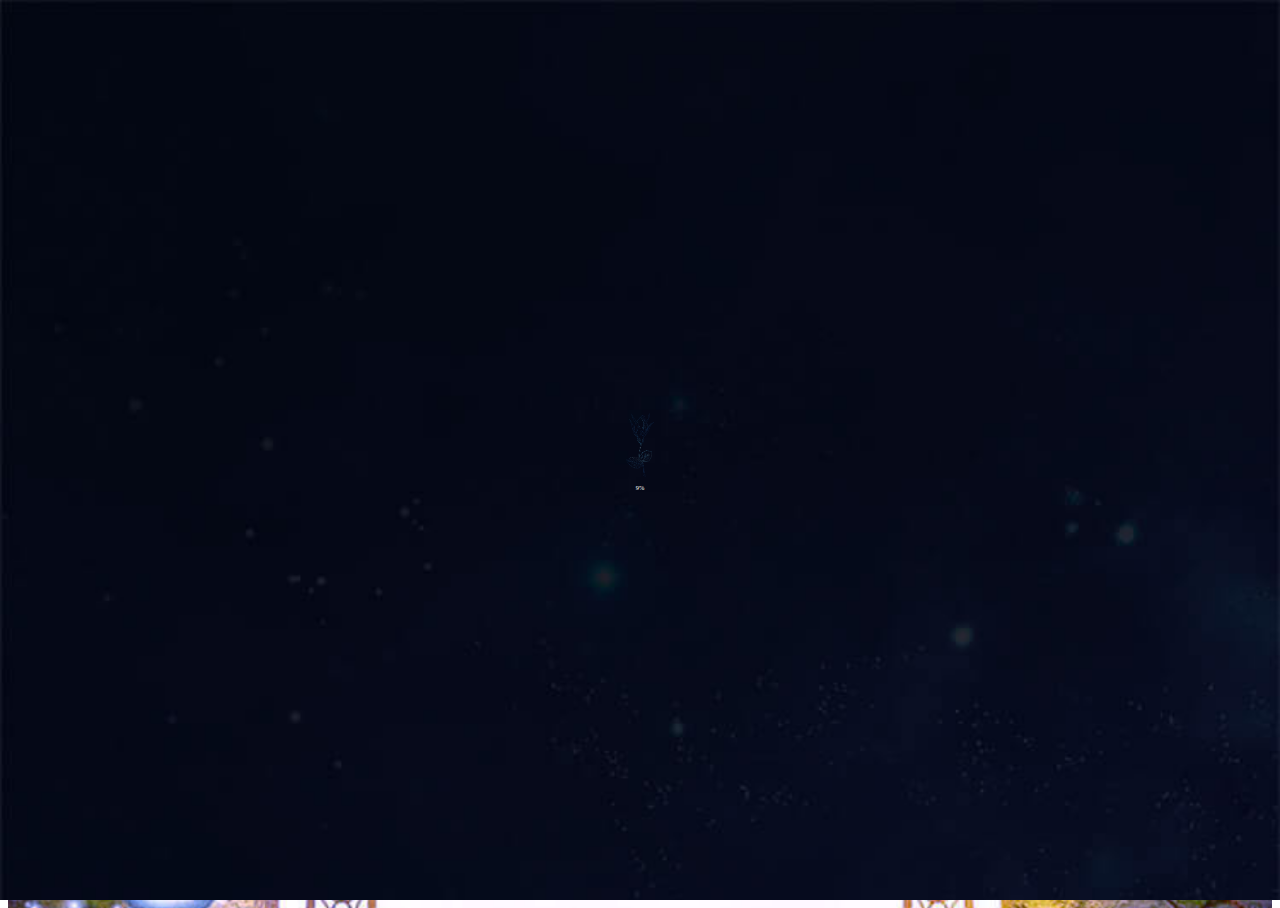
==== xinruzhijia.html @ a77de5a3 "xinruzhijia" ====
﻿<!DOCTYPE html>
<html lang="zh-cmn-Hans">
<head>
    <meta http-equiv="Content-Type" content="text/html; charset=utf-8" />
    <meta content="telephone=no,email=no" name="format-detection" />
    <meta name="apple-mobile-web-app-capable" content="yes" />
    <link rel='dns-prefetch' href='http//comp.changba.com' />
    <link href="http://cdn-comp.changbaimg.com/css/mobile_common.min.css" rel="stylesheet" />
    <script>window.devicePixelRatio = 1;</script>
    <script src="http://cdn-comp.changbaimg.com/js/flexible.min.js"></script>
    <meta name="apple-mobile-web-app-title" content="新汝之家" />
    <meta name="Keywords" content="新汝之家" />
    <meta name="description" content="想知道每朵蓝玫瑰背后的秘密吗？请关注新汝之家微信平台" />
    <link rel="stylesheet" href="assets/css/xinruzhijia.css" />
    <title>蓝玫瑰背后的秘密-答案就在新汝之家</title>
</head>
<body>
    <div class="start">
        <div class="loading-container">
            <img src="assets/images/loading.png" class="loading" id="loadingImg" alt="" />
            <p id="process">3%</p>
        </div>        
    </div>
    <div class="page page1">
        <div class="left-branch">
            <img src="assets/images/left_root.png" class="left-root-branch animated" data-animation="fallingdown1" alt="" />
            <img src="assets/images/left_top.png" class="left-top-branch animated" data-animation="fallingdown2" alt="" />
            <img src="assets/images/left_right.png" class="left-right-branch animated" data-animation="fallingdown1" alt="" />
            <img src="assets/images/left_middle.png" class="left-middle-branch animated" data-animation="fallingdown1" alt="" />
            <img src="assets/images/left_bottom.png" class="left-bottom-branch animated" data-animation="fallingdown" alt="" />
        </div>
        <div class="right-branch">
            <img src="assets/images/right_root.png" class="right-root-branch animated" data-animation="fallingdown6" alt="" />
            <img src="assets/images/right_top.png" class="right-top-branch animated" data-animation="fallingdown7" alt="" />
            <img src="assets/images/right_left.png" class="right-left-branch animated" data-animation="fallingdown6" alt="" />
            <img src="assets/images/right_middle.png" class="right-middle-branch animated" data-animation="fallingdown5" alt="" />
            <img src="assets/images/right_bottom.png" class="right-bottom-branch animated" data-animation="fallingdown5" alt="" />
        </div>
        <div class="tip branchTip"><span class="tip-msg">点击树枝，斩断荆棘</span><span class="tip-circle animated infinite tiping"></span></div>
        <!--<span class="left-branch animated" data-animation="slideOutLeft"></span>
        <span class="right-branch animated" data-animation="slideOutRight"></span>-->
        <div class="door">
            <div class="left-door"></div>
            <div class="right-door"></div>
        </div>
        <img src="assets/images/light.png" class="light animated" alt="" />
    </div>
    <div class="page page2">
        
        <div class="sky-wrapper" id="skyWrapper">
            <div id="test" style="position: absolute; z-index: 100; text-align: center; width: 100%; color: #fff; font-size: 0.5rem;"></div>
        </div>
        <div class="garden">
            <img src="assets/images/roses.png" class="roses" alt="" />
            <img src="assets/images/phone.png" class="phone animated infinite" alt="" />
        </div>        
    </div>
    <canvas id="fogCanvas"></canvas>
    <div class="tip" id="fogTip"><span class="tip-msg">涂抹屏幕，拔开迷雾</span><span class="tip-circle animated infinite tiping"></span></div>
    <div style="display: none;">
        <img src="assets/images/sky.jpg" />
        <img src="assets/images/rose9.png" />
        <img src="assets/images/rose1.png" />
        <img src="assets/images/rose2.png" />
        <img src="assets/images/rose3.png" />
        <img src="assets/images/rose4.png" />
        <img src="assets/images/rose5.png" />
        <img src="assets/images/rose6.png" />
        <img src="assets/images/rose7.png" />
        <img src="assets/images/rose8.png" />
    </div>
    <script>
        (function () {
            var loadingImg = document.getElementById('loadingImg'), hasLoaded = false, startNum = 3, process = document.getElementById('process');
            var intervalId = window.setInterval(function () {
                startNum += 6;
                if (startNum > 100) {
                    startNum = 100;
                }
                process.innerHTML = startNum + '%';
                if (hasLoaded && startNum >= 100) {
                    clearInterval(intervalId);
                    document.getElementsByClassName('start')[0].classList.add('fog-hide');
                    setTimeout(function () {
                        document.getElementsByClassName('start')[0].style.display = 'none';
                    }, 2000);
                }
            }, 500);
            window.onload = function () {
                hasLoaded = true;
                if (startNum <= 50) {
                    return;
                }
                clearInterval(intervalId);
                process.innerHTML = '100%';
                document.getElementsByClassName('start')[0].classList.add('fog-hide');
                setTimeout(function () {
                    document.getElementsByClassName('start')[0].style.display = 'none';
                }, 2000);
            };
        })();
    </script>
    <script src="assets/js/min.js"></script>
    <script src="assets/js/three.min.js"></script>
    <script src="assets/js/deviceorientation.js"></script>
    <script src="assets/js/xinruzhijia.js"></script>
    <script>
        window.onerror = function (a, b, c) {
            //alert(a + ' ' + b + ' ' + c);
        };
    </script>
</body>
</html>
---- assets/css/xinruzhijia.css ----
﻿html, body {
    height: 100%;
    overflow: hidden;
    cursor: pointer;
}

.start {
    position: absolute;
    left: 0;
    top: 0;
    width: 100%;
    height: 100%;
    background-image: url(../images/start.jpg);
    background-size: cover;
    z-index: 200;
}
.loading-container {
    position: absolute;
    height: 4.6rem;
    top: 0;
    bottom: 0;
    left: 0;
    right: 0;
    margin: auto;
    text-align: center;
}
.loading {    
    width: 1.8rem;
    height: 3.973442288rem;   
    opacity: 0.3;
    -webkit-transition: all 0.4s;
    transition: all 0.4s;
    vertical-align: top;
    -webkit-animation: loading linear 3s alternate infinite;
    animation: loading linear 3s alternate infinite;
}
@-webkit-keyframes loading {
    0% {
        opacity: 0.3;
    }
    100% {
        opacity: 1;
    }
}
@keyframes loading {
    0% {
        opacity: 0.3;
    }
    100% {
        opacity: 1;
    }
}

#process {
    line-height: 0.6rem;
    font-size: 0.4rem;
    text-align: center;
    color: #fff;
}
.animated {
    -webkit-animation-duration: 1s;
    animation-duration: 1s;
    -webkit-animation-fill-mode: both;
    animation-fill-mode: both;
}

.animated.infinite {
    -webkit-animation-iteration-count: infinite;
    animation-iteration-count: infinite;
}

.page {
    height: 100%;
}
.page1 {
    background-image: url(../images/page1.jpg), url(../images/page1_bg.jpg);
    background-size: 100% auto;
    background-position: top left, bottom left;
    background-repeat: no-repeat, repeat;
}

.page2 {
    display: none;
    position: absolute;
    top: 0;
    left: 0;
    width: 100%;
    height: 200%;
    opacity: 0;
    z-index: 3;
    -webkit-filter: blur(0.5rem);
    filter: blur(0.5rem);
    -webkit-transform: translateY(-50%);
    transform: translateY(-50%);
    overflow: hidden;
}

.page1-open {
    -webkit-transition: none;
    transition: none;
    -webkit-animation-name: page1hide;
    animation-name: page1hide;
    -webkit-animation-duration: 4s;
    animation-duration: 4s;
    -webkit-animation-timing-function: ease-in-out;
    animation-timing-function: ease-in-out;
}

@-webkit-keyframes page1hide {
    from {
        opacity: 1;
        -webkit-filter: brightness(1);
        filter: brightness(1);
    }
    15% {
        opacity: 1;
        -webkit-filter: brightness(1.1);
        filter: brightness(1.1);
        -webkit-transform: scale3d(1,1,1);
        transform: scale3d(1,1,1);
    }
    to {
        opacity: 0;
        -webkit-transform: scale3d(3, 3, 3);
        transform: scale3d(3, 3, 3);
        -webkit-filter: brightness(3);
        filter: brightness(3);
    }
}

@keyframes page1hide {
    from {
        opacity: 1;
        -webkit-filter: brightness(1);
        filter: brightness(1);
    }
    15% {
        opacity: 1;
        -webkit-filter: brightness(1.1);
        filter: brightness(1.1);
        -webkit-transform: scale3d(1,1,1);
        transform: scale3d(1,1,1);
    }
    to {
        opacity: 0;
        -webkit-transform: scale3d(3, 3, 3);
        transform: scale3d(3, 3, 3);
        -webkit-filter: brightness(3);
        filter: brightness(3);
    }
}

.page2-show {
    display: block;
    -webkit-transition: all 2s;
    transition: all 2s;
    opacity: 1;
    -webkit-filter: blur(0);
    filter: blur(0);
}

.page2-sky-show {
    -webkit-transform: translateY(0);
    transform: translateY(0);
}

.zoomOut {
    -webkit-animation-name: zoomOut;
    animation-name: zoomOut;
}

#fogCanvas {
    position: absolute;
    top: 0;
    left: 0;
    z-index: 100;
}

/*.left-branch, .right-branch {
    position: absolute;
    top: 4.9642492339rem;
    width: 6.7415730337rem;
    height: 5.903983656rem;
    background-image: url(../images/branch.png);
    background-size: 100% auto;
    z-index: 1;
    -webkit-animation-duration: 5s;
    animation-duration: 5s;
}

.left-branch {
    left: 0;
    -webkit-transform: scaleX(-1);
    transform: scaleX(-1);
}
.right-branch {
    right: 0;
}*/

.left-branch {
    position: absolute;
    left: 0;
    top: 4.9744637385rem;
    width: 5.64862104rem;
    height: 6.0061287rem;
    z-index: 1;
}

.right-branch {
    position: absolute;
    right: 0;
    top: 4.9642492339rem;
    width: 6.700715015rem;
    height: 5.955056179rem;
    z-index: 1;
}

    .left-branch > img {
        position: absolute;
        transform-origin: 0 0;
    }
    .right-branch > img {
        position: absolute;
        transform-origin: 100% 0;
    }

.left-root-branch {
    top: 0;
    left: 0;
    width: 2.798774259rem;
    -webkit-animation-delay: 0.3s;
    animation-delay: 0.3s;
}

.left-top-branch {
    left: 1.767109rem;
    top: 0.09193054rem;
    width: 3.054136874rem;
    -webkit-animation-delay: 0.1s;
    animation-delay: 0.1s;
}

.left-bottom-branch {
    left: 0.98059244rem;
    top: 4.1675178753rem;
    width: 4.21859039rem;
    -webkit-animation-delay: 0.3s;
    animation-delay: 0.3s;
}

.left-right-branch {
    left: 2.6251276813rem;
    top: 1.65474974463rem;
    width: 3.054136874rem;
}

.left-middle-branch {
    left: 1.613891726rem;
    top: 2.7681307456rem;
    width: 4.034729315rem;
    -webkit-animation-delay: 0.2s;
    animation-delay: 0.2s;
}

.fallingdown {
    -webkit-animation-name: fallingdown;
    animation-name: fallingdown;
    /*-webkit-animation-duration: 1.5s;
    animation-duration: 1.5s;*/
}
@-webkit-keyframes fallingdown {
    0% {
        -webkit-transform: translate3d(0,0,0) rotateZ(0);
        transform: translate3d(0,0,0) rotateZ(0);
        opacity: 1;
    }
    100% {
        -webkit-transform: translate3d(1rem,5rem,0) rotateZ(10deg);
        transform: translate3d(1rem,5rem,0) rotateZ(10deg);
        opacity: 1;
    }
}
@keyframes fallingdown {
    0% {
        -webkit-transform: translate3d(0,0,0) rotateZ(0);
        transform: translate3d(0,0,0) rotateZ(0);
        opacity: 1;
    }
    100% {
        -webkit-transform: translate3d(1rem,5rem,0) rotateZ(10deg);
        transform: translate3d(1rem,5rem,0) rotateZ(10deg);
        opacity: 1;
    }
}

.fallingdown1 {
    -webkit-animation-name: fallingdown1;
    animation-name: fallingdown1;
    /*-webkit-animation-duration: 1.5s;
    animation-duration: 1.5s;*/
}
@-webkit-keyframes fallingdown1 {
    0% {
        -webkit-transform: translate3d(0,0,0) rotateZ(0);
        transform: translate3d(0,0,0) rotateZ(0);
        opacity: 1;
    }
    100% {
        -webkit-transform: translate3d(1rem,5.5rem,0) rotateZ(10deg);
        transform: translate3d(1rem,5.5rem,0) rotateZ(10deg);
        opacity: 1;
    }
}
@keyframes fallingdown1 {
    0% {
        -webkit-transform: translate3d(0,0,0) rotateZ(0);
        transform: translate3d(0,0,0) rotateZ(0);
        opacity: 1;
    }
    100% {
        -webkit-transform: translate3d(1rem,5.5rem,0) rotateZ(10deg);
        transform: translate3d(1rem,5.5rem,0) rotateZ(10deg);
        opacity: 1;
    }
}

.fallingdown2 {
    -webkit-animation-name: fallingdown2;
    animation-name: fallingdown2;
    /*-webkit-animation-duration: 1.5s;
    animation-duration: 1.5s;*/
}
@-webkit-keyframes fallingdown2 {
    0% {
        -webkit-transform: translate3d(0,0,0) rotateZ(0);
        transform: translate3d(0,0,0) rotateZ(0);
        opacity: 1;
    }
    100% {
        -webkit-transform: translate3d(1rem,6.5rem,0) rotateZ(15deg);
        transform: translate3d(1rem,6.5rem,0) rotateZ(15deg);
        opacity: 1;
    }
}
@keyframes fallingdown2 {
    0% {
        -webkit-transform: translate3d(0,0,0) rotateZ(0);
        transform: translate3d(0,0,0) rotateZ(0);
        opacity: 1;
    }
    100% {
        -webkit-transform: translate3d(1rem,6.5rem,0) rotateZ(5deg);
        transform: translate3d(1rem,6.5rem,0) rotateZ(5deg);
        opacity: 1;
    }
}

.right-root-branch {
    top: 0.84rem;
    right: 0;
    width: 2.6966292134rem;
    -webkit-animation-delay: 0.4s;
    animation-delay: 0.4s;
}

.right-top-branch {
    right: 1.6751787538rem;
    top: 0.0919305413rem;
    width: 4.29009193rem;
    -webkit-animation-delay: 0.1s;
    animation-delay: 0.1s;
}

.right-bottom-branch {
    right: 1.103166496rem;
    top: 2.4821246169rem;
    width: 5.59754851889rem;
    -webkit-animation-delay: 0.4s;
    animation-delay: 0.4s;
}

.right-left-branch {
    right: 1.4811031664rem;
    top: 1.430030643rem;
    width: 4.51481103rem;
}

.right-middle-branch {
    right: 1.1338100102rem;
    top: 2.369765066rem;
    width: 2.8804902962rem;
    -webkit-animation-delay: 0.3s;
    animation-delay: 0.3s;
}

.fallingdown5 {
    -webkit-animation-name: fallingdown5;
    animation-name: fallingdown5;
}
@-webkit-keyframes fallingdown5 {
    0% {
        -webkit-transform: translate3d(0,0,0) rotateZ(0);
        transform: translate3d(0,0,0) rotateZ(0);
        opacity: 1;
    }
    100% {
        -webkit-transform: translate3d(-1rem,5rem,0) rotateZ(-10deg);
        transform: translate3d(-1rem,5rem,0) rotateZ(-10deg);
        opacity: 0.8;
    }
}
@keyframes fallingdown5 {
    0% {
        -webkit-transform: translate3d(0,0,0) rotateZ(0);
        transform: translate3d(0,0,0) rotateZ(0);
        opacity: 1;
    }
    100% {
        -webkit-transform: translate3d(-1rem,5rem,0) rotateZ(-10deg);
        transform: translate3d(-1rem,5rem,0) rotateZ(-10deg);
        opacity: 0.8;
    }
}

.fallingdown6 {
    -webkit-animation-name: fallingdown6;
    animation-name: fallingdown6;
}
@-webkit-keyframes fallingdown6 {
    0% {
        -webkit-transform: translate3d(0,0,0) rotateZ(0);
        transform: translate3d(0,0,0) rotateZ(0);
        opacity: 1;
    }
    100% {
        -webkit-transform: translate3d(-0.2rem,5.5rem,0) rotateZ(0deg);
        transform: translate3d(-0.2rem,5.5rem,0) rotateZ(0deg);
        opacity: 0.8;
    }
}
@keyframes fallingdown6 {
    0% {
        -webkit-transform: translate3d(0,0,0) rotateZ(0);
        transform: translate3d(0,0,0) rotateZ(0);
        opacity: 1;
    }
    100% {
        -webkit-transform: translate3d(-0.2rem,5.5rem,0) rotateZ(0deg);
        transform: translate3d(-0.2rem,5.5rem,0) rotateZ(0deg);
        opacity: 0.8;
    }
}

.fallingdown7 {
    -webkit-animation-name: fallingdown7;
    animation-name: fallingdown7;
}
@-webkit-keyframes fallingdown7 {
    0% {
        -webkit-transform: translate3d(0,0,0) rotateZ(0);
        transform: translate3d(0,0,0) rotateZ(0);
        opacity: 1;
    }
    100% {
        -webkit-transform: translate3d(-1rem,6.5rem,0) rotateZ(0);
        transform: translate3d(-1rem,6.5rem,0) rotateZ(0);
        opacity: 0.8;
    }
}
@keyframes fallingdown7 {
    0% {
        -webkit-transform: translate3d(0,0,0) rotateZ(0);
        transform: translate3d(0,0,0) rotateZ(0);
        opacity: 1;
    }
    100% {
        -webkit-transform: translate3d(-1rem,6.5rem,0) rotateZ(0);
        transform: translate3d(-1rem,6.5rem,0) rotateZ(0);
        opacity: 0.8;
    }
}

.door {
    position: absolute;
    top: 5.93462717rem;
    left: 0;
    right: 0;
    height: 5.5771195rem;
    width: 4.2390194rem;
    margin: auto;
    -webkit-transform-style: preserve-3d;
    transform-style: preserve-3d;
    perspective: 1000px;
    -webkit-perspective: 1000px;
}

.left-door {
    position: absolute;
    left: 0;
    top: 0;
    width: 2.13483146rem;
    height: 100%;
    background-image: url(../images/leftdoor.png);
    background-size: 100% auto;
    -webkit-transform-origin: 0 0;
    transform-origin: 0 0;
}

.left-door-open {
    -webkit-transition: all 2s;
    transition: all 2s;
    -webkit-transform: rotateY(90deg);
    transform: rotateY(90deg);
}

.right-door {
    position: absolute;
    right: 0;
    top: 0;
    width: 2.1041879rem;
    height: 100%;
    background-image: url(../images/rightdoor.png);
    background-size: 100% auto;
    -webkit-transform-origin: 100% 0;
    transform-origin: 100% 0;
}

.right-door-open {
    -webkit-transition: all 2s;
    transition: all 2s;
    -webkit-transform: rotateY(-90deg);
    transform: rotateY(-90deg);
}

@-webkit-keyframes slideOutLeft {
    from {
        -webkit-transform: translate3d(0, 0, 0) scaleX(-1);
        transform: translate3d(0, 0, 0) scaleX(-1);
    }

    to {
        visibility: hidden;
        -webkit-transform: translate3d(-100%, 0, 0) scaleX(-1);
        transform: translate3d(-100%, 0, 0) scaleX(-1);
    }
}

@keyframes slideOutLeft {
    from {
        -webkit-transform: translate3d(0, 0, 0) scaleX(-1);
        transform: translate3d(0, 0, 0) scaleX(-1);
    }

    to {
        visibility: hidden;
        -webkit-transform: translate3d(-100%, 0, 0) scaleX(-1);
        transform: translate3d(-100%, 0, 0) scaleX(-1);
    }
}

.slideOutLeft {
    -webkit-animation-name: slideOutLeft;
    animation-name: slideOutLeft;
}

@-webkit-keyframes slideOutRight {
    from {
        -webkit-transform: translate3d(0, 0, 0);
        transform: translate3d(0, 0, 0);
    }

    to {
        visibility: hidden;
        -webkit-transform: translate3d(100%, 0, 0);
        transform: translate3d(100%, 0, 0);
    }
}

@keyframes slideOutRight {
    from {
        -webkit-transform: translate3d(0, 0, 0);
        transform: translate3d(0, 0, 0);
    }

    to {
        visibility: hidden;
        -webkit-transform: translate3d(100%, 0, 0);
        transform: translate3d(100%, 0, 0);
    }
}

.slideOutRight {
    -webkit-animation-name: slideOutRight;
    animation-name: slideOutRight;
}

.light {
    position: absolute;
    width: 5.00510rem;
    top: 4.2rem;
    left: 0;
    right: 0;
    margin: auto;
    opacity: 0;
}

.light-show {
    -webkit-animation-name: lightshow;
    animation-name: lightshow;
    -webkit-animation-duration: 4s;
    animation-duration: 4s;
    -webkit-animation-timing-function: ease-in-out;
    animation-timing-function: ease-in-out;
}
@-webkit-keyframes lightshow {
    0% {
        opacity: 1;
        -webkit-transform: scale3d(0.2,0.2,0.2);
        transform: scale3d(0.2,0.2,0.2);
    }

    90% {
        opacity: 1;
        -webkit-transform: scale3d(5,5,5);
        transform: scale3d(5,5,5);
    }
    100% {
        opacity: 0;
        -webkit-transform: scale3d(6,6,6);
        transform: scale3d(6,6,6);
    }
}
@keyframes lightshow {
    0% {
        opacity: 1;
        -webkit-transform: scale3d(0.2,0.2,0.2);
        transform: scale3d(0.2,0.2,0.2);
    }

    90% {
        opacity: 1;
        -webkit-transform: scale3d(5,5,5);
        transform: scale3d(5,5,5);
    }
    100% {
        opacity: 0;
        -webkit-transform: scale3d(6,6,6);
        transform: scale3d(6,6,6);
    }
}

.sky-wrapper {
    position: relative;
    height: 50%;
    overflow: hidden;
    background-color: #031425;
}

.sky-container {
    position: absolute;
    -webkit-perspective: 1000px;
    perspective: 1000px;
    -webkit-transform-style: preserve-3d;
    transform-style: preserve-3d;
    top: 0;
    transform: translateZ(0);
}

    .sky-container > img {
        position: absolute;
    }

.sky-img {
    height: 100%;
    top: 0;
    left: 0;
    -webkit-transform: translate3d(0, 0, 0);
    transform: translate3d(0, 0, 0);
}
.skyimg-show {
    -webkit-animation-name: skyimgshow;
    animation-name: skyimgshow;
    -webkit-animation-duration: 5s;
    animation-duration: 5s;
}
@-webkit-keyframes skyimgshow {
    0% {
        -webkit-transform: translate3d(0, 0, 0) scale(0.7);
        transform: translate3d(0, 0, 0) scale(0.7);
    }
    100% {
        -webkit-transform: translate3d(0, 0, 0) scale(1);
        transform: translate3d(0, 0, 0) scale(1);
    }
}
@keyframes skyimgshow {
    0% {
        -webkit-transform: translate3d(0, 0, 0) scale(0.7);
        transform: translate3d(0, 0, 0) scale(0.7);
    }
    100% {
        -webkit-transform: translate3d(0, 0, 0) scale(1);
        transform: translate3d(0, 0, 0) scale(1);
    }
}

.rose1 {
    left: 5.56217%;
    top: 44.9%;
    width: 3.15628192rem;
}

.rose2 {
    left: 25.54628526%;
    top: 8.72938894%;
    width: 3.166496424rem;
    -webkit-animation-delay: 1.5s;
    animation-delay: 1.5s;
}

.rose3 {
    left: 37.22685736%;
    top: 43.355965%;
    width: 1.4198161389rem;
    -webkit-animation-delay: 0.5s;
    animation-delay: 0.5s;
}

.rose4 {
    left: 52.403655145%;
    top: 15.906886517%;
    width: 1.95097037rem;
    -webkit-animation-delay: 1.2s;
    animation-delay: 1.2s;
}

.rose5 {
    left: 55.192532088%;
    top: 52.958292919%;
    width: 2.175689479rem;
    -webkit-animation-delay: 0.2s;
    animation-delay: 0.2s;
}

.rose6 {
    left: 73.53992848629%;
    top: 10.2812803103%;
    width: 2.72727272rem;
    -webkit-animation-delay: 0.5s;
    animation-delay: 0.5s;
}

.rose7 {
    left: 82.4394119984%;
    top: 48.2056256062%;
    width: 1.807967313rem;
    -webkit-animation-delay: 1s;
    animation-delay: 1s;
}

.rose8 {
    left: 88.25359782%;
    top: 6.30455868%;
    width: 3.707865168rem;
    -webkit-animation-delay: 0.8s;
    animation-delay: 0.8s;
}

.animal {
    top: 15.8098933%;
    left: 0;
    width: 1.603677221rem;
}

.rose-coming {
    -webkit-animation-name: rosecoming;
    animation-name: rosecoming;
    -webkit-animation-duration: 4s;
    animation-duration: 4s;
}
@-webkit-keyframes rosecoming {
    from {
        -webkit-transform: translateX(1rem) translateY(-15rem) scale(0.6);
        transform: translateX(1rem) translateY(-15rem) scale(0.6);
    }
    to {
        -webkit-transform: translateX(0) translateY(0) scale(1);
        transform: translateX(0) translateY(0) scale(1);
    }
}

@keyframes rosecoming {
    from {
        -webkit-transform: translateX(1rem) translateY(-15rem) scale(0.6);
        transform: translateX(1rem) translateY(-15rem) scale(0.6);
    }
    to {
        -webkit-transform: translateX(0) translateY(0) scale(1);
        transform: translateX(0) translateY(0) scale(1);
    }
}

.rose-coming1 {
    -webkit-animation-name: rosecoming1;
    animation-name: rosecoming1;
    -webkit-animation-duration: 4s;
    animation-duration: 4s;
}
@-webkit-keyframes rosecoming1 {
    from {
        -webkit-transform: translateX(6rem) translateY(-15rem) scale(0.6);
        transform: translateX(6rem) translateY(-15rem) scale(0.6);
    }
    to {
        -webkit-transform: translateX(0) translateY(0) scale(1.1);
        transform: translateX(0) translateY(0) scale(1.1);
    }
}

@keyframes rosecoming1 {
    from {
        -webkit-transform: translateX(6rem) translateY(-15rem) scale(0.6);
        transform: translateX(6rem) translateY(-15rem) scale(0.6);
    }
    to {
        -webkit-transform: translateX(0) translateY(0) scale(1.1);
        transform: translateX(0) translateY(0) scale(1.1);
    }
}


.rose-moving {
    -webkit-animation-name: rosemoving;
    animation-name: rosemoving;
    -webkit-animation-duration: 2s;
    animation-duration: 2s;
    -webkit-animation-direction: alternate;
    animation-direction: alternate;
    -webkit-animation-iteration-count: infinite;
    animation-iteration-count: infinite;
}
@-webkit-keyframes rosemoving {
    from {
        -webkit-transform: translateX(0) translateY(0) scale(1);
        transform: translateX(0) translateY(0) scale(1);
        opacity: 1;
    }
    50% {
        
        opacity: 0.5;
    }
    to {
        -webkit-transform: translateX(0) translateY(0) scale(1);
        transform: translateX(0) translateY(0) scale(1);
        opacity: 1;
    }
}

@keyframes rosemoving {
    from {
        -webkit-transform: translateX(0) translateY(0) scale(1);
        transform: translateX(0) translateY(0) scale(1);
        opacity: 1;
    }
    50% {
        
        opacity: 0.5;
    }
    to {
        -webkit-transform: translateX(0) translateY(0) scale(1);
        transform: translateX(0) translateY(0) scale(1);
        opacity: 1;
    }
}

.garden {
    position: relative;
    height: 50%;
    background-image: url(../images/garden.jpg);
    background-size: 100% auto;
    background-position: top left;
    background-repeat: no-repeat;
}

.roses {
    position: absolute;
    width: 100%;
    top: 7.029972752rem;
    bottom: 0;
    left: 0;
}

.phone {
    position: absolute;
    top: 4.6rem;
    left: 0;
    right: 0;
    width: 0.84780388rem;
    margin: auto;
    -webkit-animation-name: phonefloat;
    animation-name: phonefloat;
    -webkit-animation-duration: 2s;
    animation-duration: 2s;
    
}
@-webkit-keyframes phonefloat {
    0%, 5% {
        -webkit-transform: translateY(50%);
        transform: translateY(50%);
    }
    95%, 100% {
        -webkit-transform: translateY(-15%);
        transform: translateY(-15%);
    }
}
@keyframes phonefloat {
    0%, 5% {
        -webkit-transform: translateY(50%);
        transform: translateY(50%);
    }
    95%, 100% {
        -webkit-transform: translateY(-15%);
        transform: translateY(-15%);
    }
}

.tip {
    position: absolute;
    bottom: 2rem;
    right: 2rem;
    padding-right: 1.4533333rem;
    height: 1.33333333rem;
    line-height: 1.33333333rem;
    font-size: 0.4rem;
    background-image: url(../images/tip_touch.png);
    background-size: 1.4533333333rem 1.33333333rem;
    background-position: bottom right;
    background-repeat: no-repeat;
    z-index: 100;
}

.tip-circle {
    position: absolute;
    bottom: 0.6rem;
    right: 0.7rem;
    width: 0.6rem;
    height: 0.6rem;
    background-image: url(../images/circle.png);
    background-size: 100% 100%;
}

.tiping {
    -webkit-animation-name: tiping;
    animation-name: tiping;
    -webkit-animation-duration: 2s;
    animation-duration: 2s;
}

@-webkit-keyframes tiping {
    0% {
        -webkit-transform: scale(0);
        transform: scale(0);
        opacity: 1;
    }
    100% {
        -webkit-transform: scale(1.2);
        transform: scale(1.2);
        opacity: 0;
    }
}

@keyframes tiping {
    0% {
        -webkit-transform: scale(0);
        transform: scale(0);
        opacity: 1;
    }
    100% {
        -webkit-transform: scale(1.2);
        transform: scale(1.2);
        opacity: 0;
    }
}

.branchTip {
    opacity: 0;
    top: 10.8rem;
    color: rgba(255,255,255,0.8);
}

.fog-hide {
    -webkit-transition: all 1s;
    transition: all 1s;
    opacity: 0;
}

.fog-show {
    -webkit-transition: all 1s;
    transition: all 1s;
    opacity: 1;
}
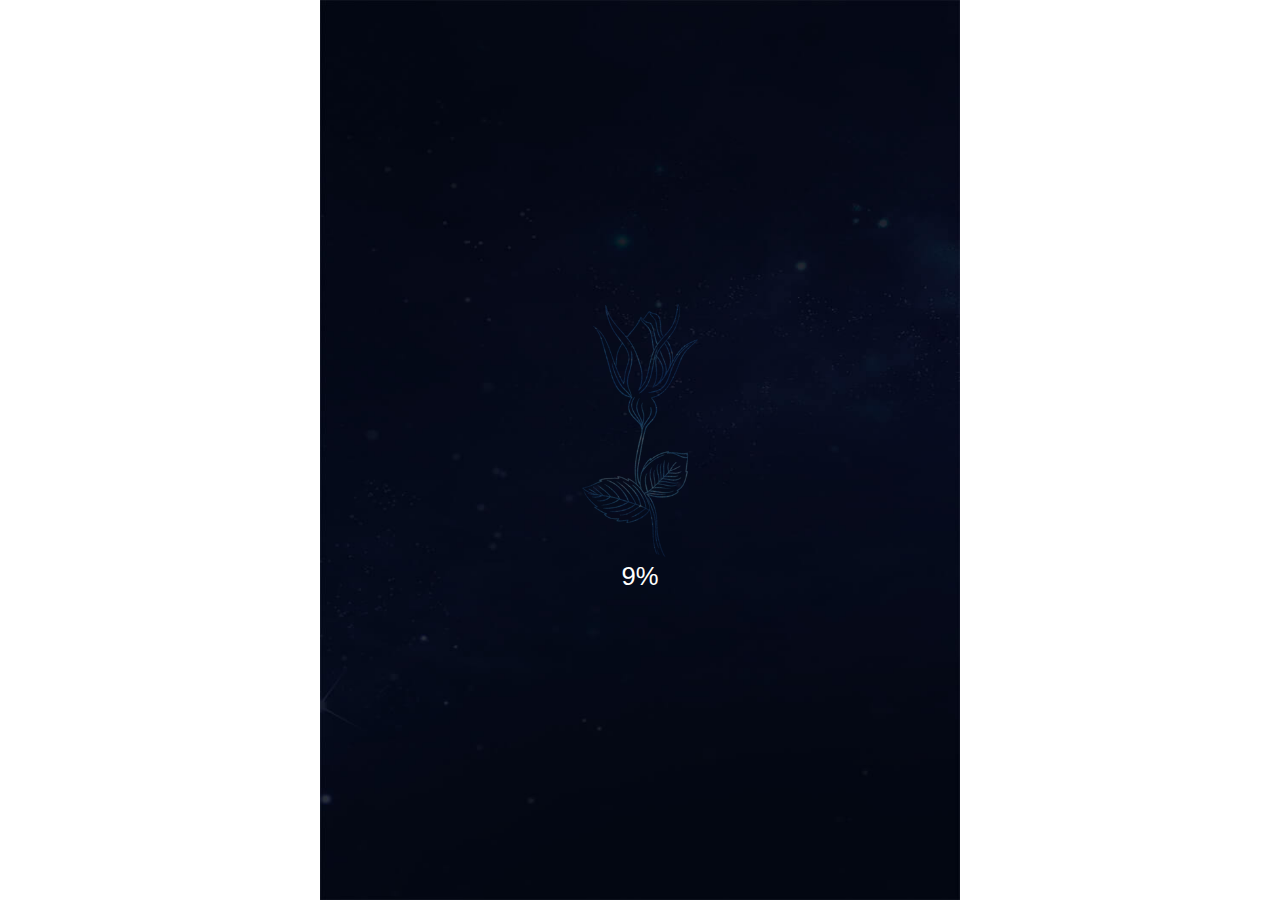
==== commit e0f1a77a: "xinruzhijia" ====
--- a/xinruzhijia.html
+++ b/xinruzhijia.html
@@ -4,18 +4,20 @@
     <meta http-equiv="Content-Type" content="text/html; charset=utf-8" />
     <meta content="telephone=no,email=no" name="format-detection" />
     <meta name="apple-mobile-web-app-capable" content="yes" />
-    <link rel='dns-prefetch' href='http//comp.changba.com' />
-    <link href="http://cdn-comp.changbaimg.com/css/mobile_common.min.css" rel="stylesheet" />
+    <link href="assets/css/mobile_common.min.css" rel="stylesheet" />
     <script>window.devicePixelRatio = 1;</script>
-    <script src="http://cdn-comp.changbaimg.com/js/flexible.min.js"></script>
+    <script src="assets/js/flexible.min.js"></script>
     <meta name="apple-mobile-web-app-title" content="新汝之家" />
     <meta name="Keywords" content="新汝之家" />
     <meta name="description" content="想知道每朵蓝玫瑰背后的秘密吗？请关注新汝之家微信平台" />
+    <link rel="subresource" href="assets/images/start.jpg" />
+    <link rel="subresource" href="assets/images/loading.png" />
     <link rel="stylesheet" href="assets/css/xinruzhijia.css" />
     <title>蓝玫瑰背后的秘密-答案就在新汝之家</title>
 </head>
 <body>
     <div class="start">
+        <img src="assets/images/start.jpg" style="position: absolute; width: 100%; height: 100%;" />
         <div class="loading-container">
             <img src="assets/images/loading.png" class="loading" id="loadingImg" alt="" />
             <p id="process">3%</p>
@@ -43,6 +45,7 @@
             <div class="left-door"></div>
             <div class="right-door"></div>
         </div>
+        <div class="tip doorTip"><span class="tip-msg">推开大门，遇见奇迹</span><span class="tip-circle animated infinite tiping"></span></div>
         <img src="assets/images/light.png" class="light animated" alt="" />
     </div>
     <div class="page page2">
@@ -69,6 +72,11 @@
         <img src="assets/images/rose7.png" />
         <img src="assets/images/rose8.png" />
     </div>
+    <div id="popup">
+        <p class="popup-content">想知道每朵蓝玫瑰背后的故事吗？<br />关注“新汝之家”微信平台，12月为您揭晓答案<br />2016让我们遇见奇迹</p>
+        <img src="assets/images/qr.jpg" class="qr-img" alt="" />
+        <p class="popup-content">长按二维码识别关注</p>
+</div>
     <script>
         (function () {
             var loadingImg = document.getElementById('loadingImg'), hasLoaded = false, startNum = 3, process = document.getElementById('process');
@@ -83,7 +91,7 @@
                     document.getElementsByClassName('start')[0].classList.add('fog-hide');
                     setTimeout(function () {
                         document.getElementsByClassName('start')[0].style.display = 'none';
-                    }, 2000);
+                    }, 1000);
                 }
             }, 500);
             window.onload = function () {
@@ -96,7 +104,7 @@
                 document.getElementsByClassName('start')[0].classList.add('fog-hide');
                 setTimeout(function () {
                     document.getElementsByClassName('start')[0].style.display = 'none';
-                }, 2000);
+                }, 1000);
             };
         })();
     </script>
--- a/assets/css/mobile_common.min.css
+++ b/assets/css/mobile_common.min.css
@@ -0,0 +1 @@
+body,html{font-family:Helvetica,"microsoft yahei";background:#fff;font-size:10px}body{position:relative;margin:0 auto;overflow-x:hidden;-webkit-overflow-scrolling:touch}button,input[type=button]{font-family:Helvetica,"microsoft yahei"}abbr,article,aside,blockquote,button,command,dd,details,div,dl,dt,fieldset,figcaption,figure,footer,form,h1,h2,h3,h4,h5,h6,header,hgroup,html,input,li,mark,meter,nav,ol,output,p,pre,progress,section,summary,time,ul{margin:0;padding:0}address,caption,cite,code,em,figcaption,h1,h2,h3,h4,h5,h6,pre,strong,th{font-weight:400;font-style:normal}dd,dl,dt,li,ul{list-style:none}fieldset,iframe,img{border:0}table{border-collapse:collapse;border-spacing:0}article,aside,figcaption,figure,footer,header,hgroup,nav,section,video{display:block}a{text-decoration:none;color:#333}input,select{outline:0;border:0}input[type=text]{background-position-y:-1px}address,cite,em,i,var{font-style:normal}a,a:active{outline:0}*{-webkit-tap-highlight-color:rgba(255,0,0,0)}b,strong{font-weight:700}.clearfix:after{display:block;clear:both;content:"";visibility:hidden;height:0}.clearfix{zoom:1}#mask{display:none;position:fixed;width:100%;height:100%;top:0;bottom:0;left:0;right:0;margin:auto;background-color:rgba(0,0,0,.7);z-index:2147483647}.bubble-container{position:relative;display:-webkit-box;-webkit-box-align:center;-webkit-box-pack:center;width:46.5%;height:70px;margin:36px auto 0;border-radius:50%;line-height:20px;font-size:14px;color:#fff;text-align:center;background-color:#fd7555}.step{position:absolute;top:1px;left:-2px;width:25px;height:25px;border-radius:50%;line-height:25px;text-align:center;color:#fd7555;font-weight:700;font-family:'Helvetica Neue' cursive;background-color:#fff}.step-img{position:absolute;width:73px;right:-29px;top:-9px}@media screen and (max-device-width:320px){body{-webkit-text-size-adjust:none}}@media screen and (max-device-width:480px){body{-webkit-text-size-adjust:none}}@media only screen and (-webkit-min-device-pixel-ratio:2){body{-webkit-text-size-adjust:none}}@media only screen and (min-device-width:768px) and (max-device-width:1024px){body{-webkit-text-size-adjust:none}}.text-nowrap{white-space:nowrap;text-overflow:ellipsis;overflow:hidden}.prevent-bold{transition:-webkit-transform 0ms;-webkit-transform-origin:0 0;-webkit-transform:translate(0px,0) translateZ(0px)}input::-webkit-input-placeholder{color:#999}--- a/assets/css/xinruzhijia.css
+++ b/assets/css/xinruzhijia.css
@@ -306,8 +306,8 @@
         opacity: 1;
     }
     100% {
-        -webkit-transform: translate3d(1rem,5.5rem,0) rotateZ(10deg);
-        transform: translate3d(1rem,5.5rem,0) rotateZ(10deg);
+        -webkit-transform: translate3d(-0.5rem,5.5rem,0) rotateZ(-5deg);
+        transform: translate3d(-0.5rem,5.5rem,0) rotateZ(-5deg);
         opacity: 1;
     }
 }
@@ -318,8 +318,8 @@
         opacity: 1;
     }
     100% {
-        -webkit-transform: translate3d(1rem,5.5rem,0) rotateZ(10deg);
-        transform: translate3d(1rem,5.5rem,0) rotateZ(10deg);
+        -webkit-transform: translate3d(-0.5rem,5.5rem,0) rotateZ(-5deg);
+        transform: translate3d(-0.5rem,5.5rem,0) rotateZ(-5deg);
         opacity: 1;
     }
 }
@@ -337,8 +337,8 @@
         opacity: 1;
     }
     100% {
-        -webkit-transform: translate3d(1rem,6.5rem,0) rotateZ(15deg);
-        transform: translate3d(1rem,6.5rem,0) rotateZ(15deg);
+        -webkit-transform: translate3d(-0.5rem,6.5rem,0) rotateZ(15deg);
+        transform: translate3d(-0.5rem,6.5rem,0) rotateZ(15deg);
         opacity: 1;
     }
 }
@@ -349,8 +349,8 @@
         opacity: 1;
     }
     100% {
-        -webkit-transform: translate3d(1rem,6.5rem,0) rotateZ(5deg);
-        transform: translate3d(1rem,6.5rem,0) rotateZ(5deg);
+        -webkit-transform: translate3d(-0.5rem,6.5rem,0) rotateZ(5deg);
+        transform: translate3d(-0.5rem,6.5rem,0) rotateZ(5deg);
         opacity: 1;
     }
 }
@@ -404,8 +404,8 @@
         opacity: 1;
     }
     100% {
-        -webkit-transform: translate3d(-1rem,5rem,0) rotateZ(-10deg);
-        transform: translate3d(-1rem,5rem,0) rotateZ(-10deg);
+        -webkit-transform: translate3d(-0.1rem,5rem,0) rotateZ(-10deg);
+        transform: translate3d(-0.1rem,5rem,0) rotateZ(-10deg);
         opacity: 0.8;
     }
 }
@@ -416,8 +416,8 @@
         opacity: 1;
     }
     100% {
-        -webkit-transform: translate3d(-1rem,5rem,0) rotateZ(-10deg);
-        transform: translate3d(-1rem,5rem,0) rotateZ(-10deg);
+        -webkit-transform: translate3d(-0.1rem,5rem,0) rotateZ(-10deg);
+        transform: translate3d(-0.1rem,5rem,0) rotateZ(-10deg);
         opacity: 0.8;
     }
 }
@@ -433,8 +433,8 @@
         opacity: 1;
     }
     100% {
-        -webkit-transform: translate3d(-0.2rem,5.5rem,0) rotateZ(0deg);
-        transform: translate3d(-0.2rem,5.5rem,0) rotateZ(0deg);
+        -webkit-transform: translate3d(0.2rem,5.5rem,0) rotateZ(0deg);
+        transform: translate3d(0.2rem,5.5rem,0) rotateZ(0deg);
         opacity: 0.8;
     }
 }
@@ -445,8 +445,8 @@
         opacity: 1;
     }
     100% {
-        -webkit-transform: translate3d(-0.2rem,5.5rem,0) rotateZ(0deg);
-        transform: translate3d(-0.2rem,5.5rem,0) rotateZ(0deg);
+        -webkit-transform: translate3d(0.2rem,5.5rem,0) rotateZ(0deg);
+        transform: translate3d(0.2rem,5.5rem,0) rotateZ(0deg);
         opacity: 0.8;
     }
 }
@@ -462,8 +462,8 @@
         opacity: 1;
     }
     100% {
-        -webkit-transform: translate3d(-1rem,6.5rem,0) rotateZ(0);
-        transform: translate3d(-1rem,6.5rem,0) rotateZ(0);
+        -webkit-transform: translate3d(-0.3rem,6.5rem,0) rotateZ(0);
+        transform: translate3d(-0.3rem,6.5rem,0) rotateZ(0);
         opacity: 0.8;
     }
 }
@@ -474,8 +474,8 @@
         opacity: 1;
     }
     100% {
-        -webkit-transform: translate3d(-1rem,6.5rem,0) rotateZ(0);
-        transform: translate3d(-1rem,6.5rem,0) rotateZ(0);
+        -webkit-transform: translate3d(-0.3rem,6.5rem,0) rotateZ(0);
+        transform: translate3d(-0.3rem,6.5rem,0) rotateZ(0);
         opacity: 0.8;
     }
 }
@@ -988,6 +988,12 @@
     color: rgba(255,255,255,0.8);
 }
 
+.doorTip {
+    opacity: 0;
+    color: #fff;
+    top: 11rem;
+}
+
 .fog-hide {
     -webkit-transition: all 1s;
     transition: all 1s;
@@ -998,4 +1004,32 @@
     -webkit-transition: all 1s;
     transition: all 1s;
     opacity: 1;
+}
+
+#popup {
+    display: none;
+    position: fixed;
+    top: 0;
+    left: 0;
+    -webkit-box-sizing: border-box;
+    box-sizing: border-box;
+    width: 100%;
+    height: 100%;
+    padding-top: 2rem;
+    text-align: center;
+    z-index: 1000;    
+    background-color: rgba(9,23,124,0.3)
+}
+
+.qr-img {
+    display: block;
+    margin: 0.5rem auto;
+    width: 2.8rem;
+    height: 2.68rem;
+}
+
+.popup-content {
+    line-height: 0.6rem;
+    font: 0.4rem;
+    color: #fff;
 }